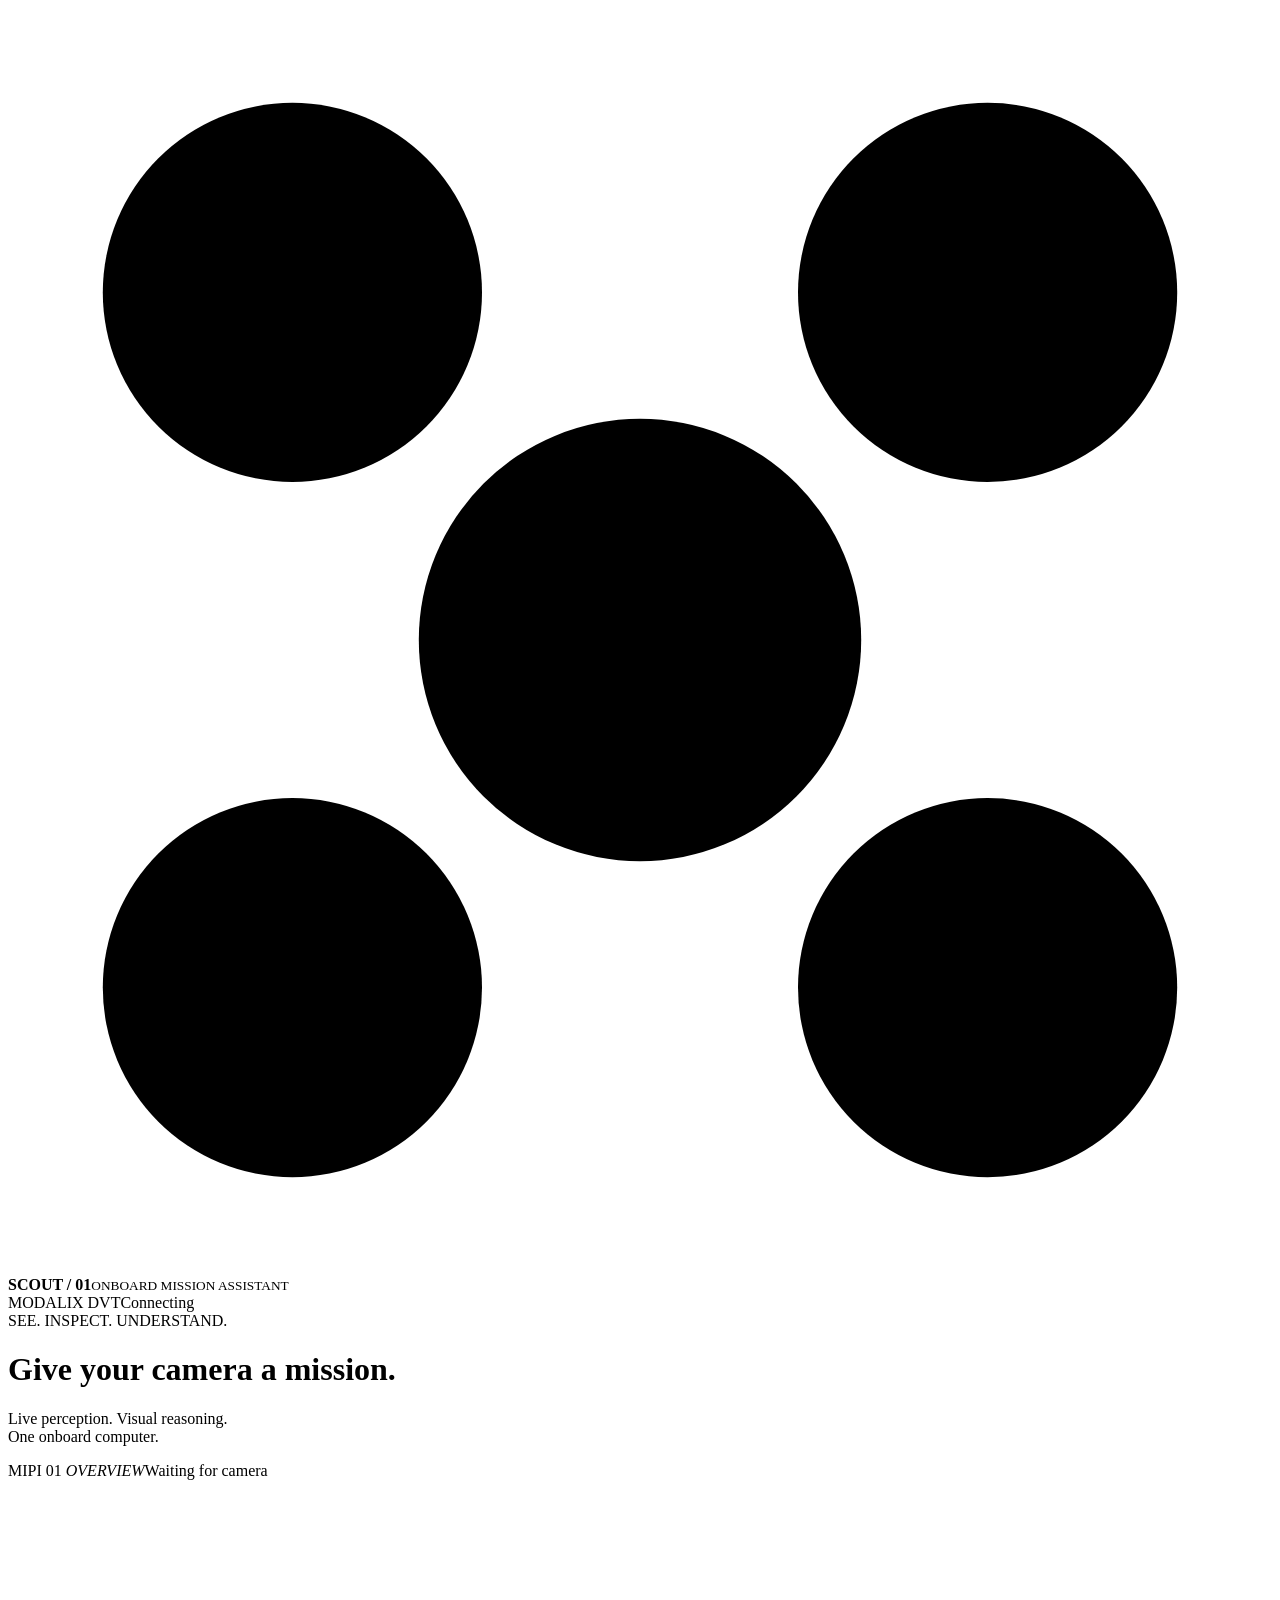
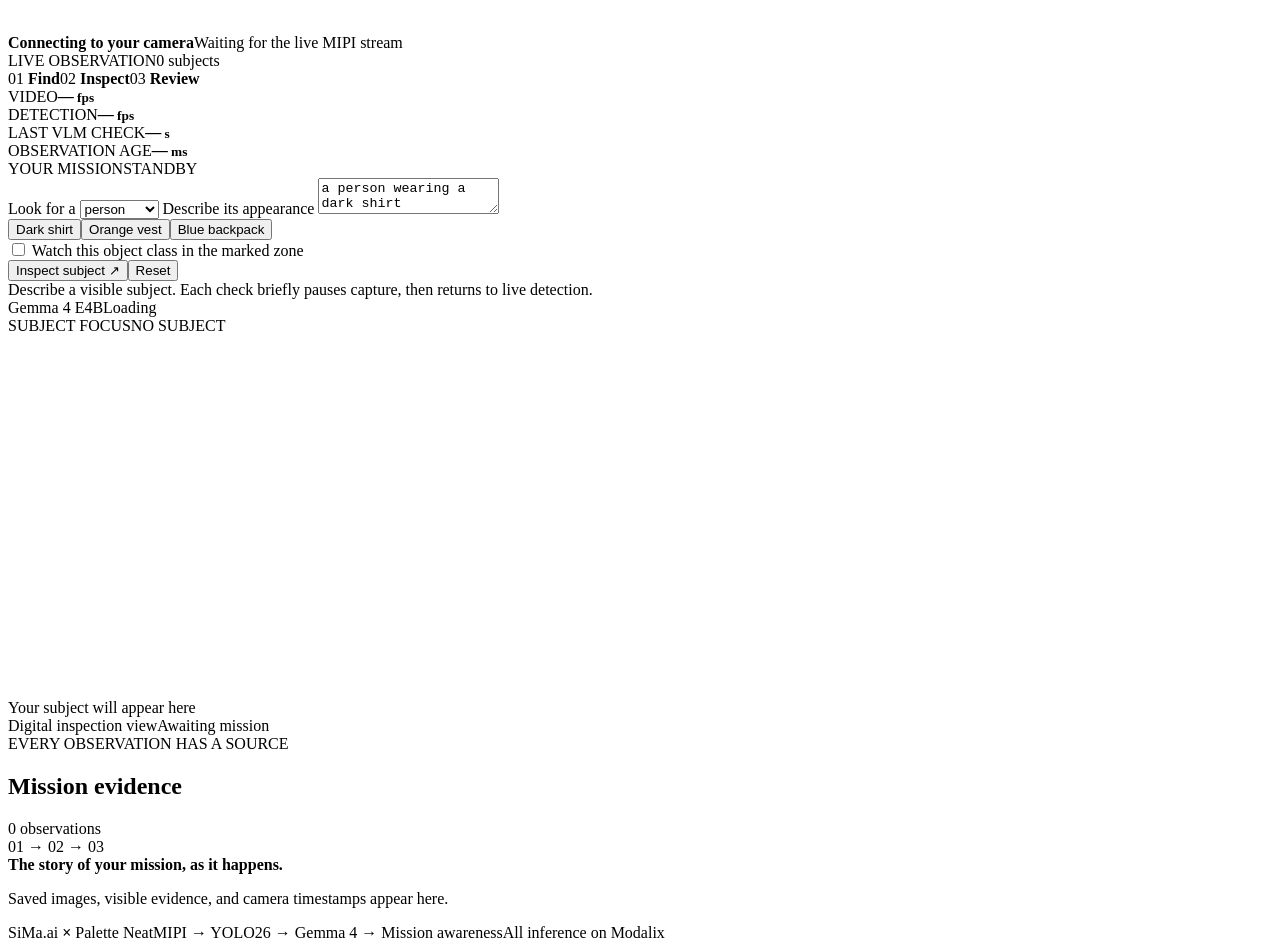
==== mipi-detector/scout-web/index.html @ 93d1834b "Add SCOUT MIPI camera demo with Gemma visual inspection" ====
<!doctype html>
<html lang="en">
<head>
  <meta charset="utf-8"><meta name="viewport" content="width=device-width,initial-scale=1">
  <title>SCOUT · Onboard mission assistant</title>
  <link rel="stylesheet" href="/scout.css">
</head>
<body>
  <header class="topbar">
    <div class="brand"><svg viewBox="0 0 40 40" aria-hidden="true"><path d="M20 5v30M5 20h30M9 9l22 22M9 31L31 9"/><circle cx="20" cy="20" r="7"/><circle cx="9" cy="9" r="6"/><circle cx="31" cy="31" r="6"/><circle cx="31" cy="9" r="6"/><circle cx="9" cy="31" r="6"/></svg><div><strong>SCOUT<span> / 01</span></strong><small>ONBOARD MISSION ASSISTANT</small></div></div>
    <div class="top-status"><span class="hardware">MODALIX DVT</span><span class="connection" id="connection">Connecting</span></div>
  </header>
  <main>
    <div class="intro"><div><span class="eyebrow">SEE. INSPECT. UNDERSTAND.</span><h1>Give your camera a mission.</h1></div><p>Live perception. Visual reasoning.<br>One onboard computer.</p></div>
    <div id="error" class="error" role="alert" hidden></div>
    <section class="workspace">
      <div class="scene-column">
        <div class="panel scene-panel">
          <div class="panel-heading"><span><i class="live-dot"></i>MIPI 01 <em>OVERVIEW</em></span><span id="video-status">Waiting for camera</span></div>
          <div class="viewport">
            <video id="video" autoplay muted playsinline></video><canvas id="overlay" aria-label="Tracked subjects and watch zone"></canvas>
            <div id="video-empty" class="video-empty"><div class="reticle"></div><strong>Connecting to your camera</strong><span>Waiting for the live MIPI stream</span></div>
            <div class="view-corners" aria-hidden="true"></div>
            <div class="capture-pause" id="capture-pause" hidden>SNAPSHOT CHECK · Live capture paused</div>
            <div class="scene-caption"><span id="scene-state">LIVE OBSERVATION</span><span id="scene-count">0 subjects</span></div>
          </div>
          <div class="mission-progress"><span id="step-search">01 <b>Find</b></span><i></i><span id="step-verify">02 <b>Inspect</b></span><i></i><span id="step-follow">03 <b>Review</b></span></div>
        </div>
        <div class="metrics">
          <div><span>VIDEO</span><strong id="metric-video">—<small> fps</small></strong></div>
          <div><span>DETECTION</span><strong id="metric-detection">—<small> fps</small></strong></div>
          <div><span>LAST VLM CHECK</span><strong id="metric-vlm">—<small> s</small></strong></div>
          <div><span>OBSERVATION AGE</span><strong id="metric-age">—<small> ms</small></strong></div>
        </div>
      </div>
      <aside class="control-column">
        <section class="panel mission-panel">
          <div class="panel-heading"><span>YOUR MISSION</span><span id="phase" class="phase">STANDBY</span></div>
          <form id="mission-form">
            <label for="object-class">Look for a <select id="object-class"><option value="person">person</option><option value="backpack">backpack</option><option value="bottle">bottle</option><option value="cup">cup</option><option value="handbag">handbag</option><option value="chair">chair</option></select></label>
            <label for="query" class="query-label">Describe its appearance</label>
            <textarea id="query" minlength="3" maxlength="180" required placeholder="e.g. a person wearing an orange vest">a person wearing a dark shirt</textarea>
            <div class="presets"><button type="button" data-class="person" data-query="a person wearing a dark shirt">Dark shirt</button><button type="button" data-class="person" data-query="a person wearing an orange vest">Orange vest</button><button type="button" data-class="backpack" data-query="a blue backpack">Blue backpack</button></div>
            <label class="zone-option"><input type="checkbox" id="zone"> Watch this object class in the marked zone</label>
            <div class="actions"><button class="primary" type="submit" id="start">Inspect subject <span>↗</span></button><button class="reset" type="button" id="reset" title="Stop this mission">Reset</button></div>
          </form>
          <div class="mission-message" id="mission-message">Describe a visible subject. Each check briefly pauses capture, then returns to live detection.</div>
          <div class="model-line"><span><i id="vlm-dot"></i>Gemma 4 E4B</span><span id="vlm-status">Loading</span><button id="retry" type="button" hidden>Retry</button></div>
        </section>
        <section class="panel focus-panel">
          <div class="panel-heading"><span>SUBJECT FOCUS</span><span id="focus-id">NO SUBJECT</span></div>
          <div class="focus-viewport"><canvas id="focus" width="640" height="360"></canvas><div id="focus-empty"><span class="reticle" aria-hidden="true"></span><span>Your subject will appear here</span></div></div>
          <div class="focus-caption"><span id="focus-label">Digital inspection view</span><span id="focus-checks">Awaiting mission</span></div>
        </section>
      </aside>
    </section>
    <section class="evidence-section">
      <div class="evidence-heading"><div><span class="eyebrow">EVERY OBSERVATION HAS A SOURCE</span><h2>Mission evidence</h2></div><span id="evidence-count">0 observations</span></div>
      <div id="timeline" class="timeline"><div class="timeline-empty"><span>01 → 02 → 03</span><div><strong>The story of your mission, as it happens.</strong><p>Saved images, visible evidence, and camera timestamps appear here.</p></div></div></div>
    </section>
    <footer><span>SiMa.ai <b>×</b> Palette Neat</span><span>MIPI → YOLO26 → Gemma 4 → Mission awareness</span><span>All inference on Modalix</span></footer>
  </main>
  <dialog id="evidence-dialog"><button id="close-dialog" aria-label="Close evidence">×</button><img id="evidence-image" alt="Exact image examined by Gemma"><div><span class="eyebrow">VERIFICATION SOURCE</span><h2 id="evidence-title"></h2><p id="evidence-detail"></p><small id="evidence-time"></small></div></dialog>
  <script src="/webrtc.js"></script><script src="/scout.js"></script>
</body>
</html>
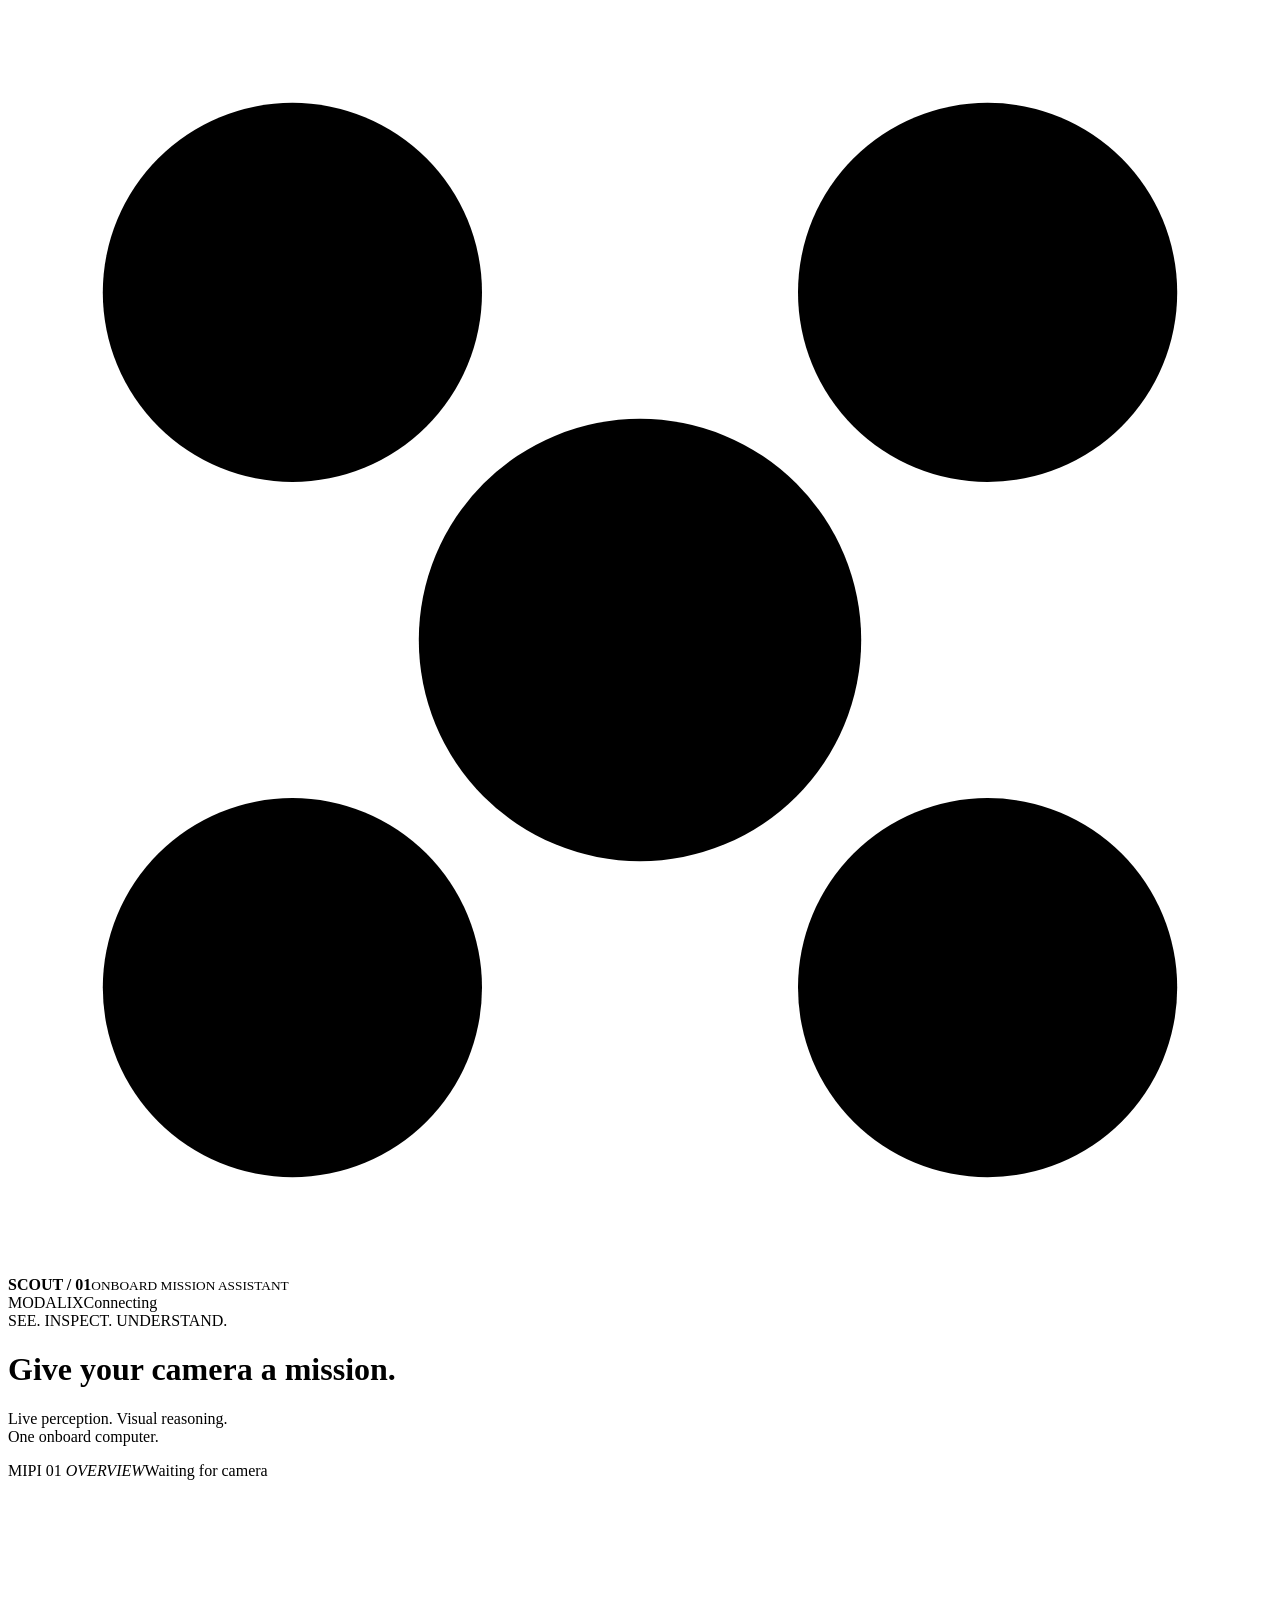
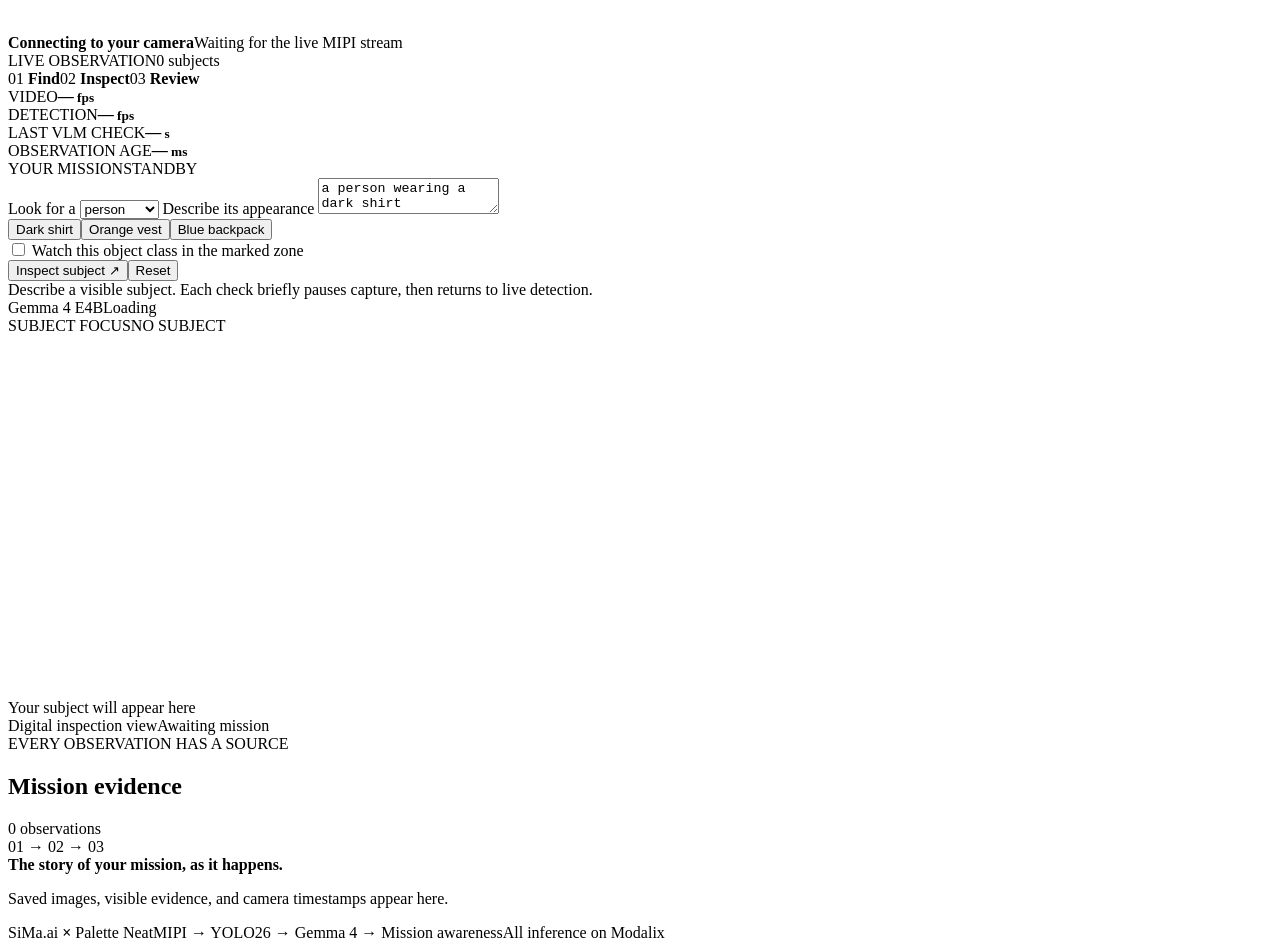
==== commit 91c6b4a2: "Fix SCOUT camera restart and streaming on Modalix SoM" ====
--- a/mipi-detector/scout-web/index.html
+++ b/mipi-detector/scout-web/index.html
@@ -8,7 +8,7 @@
 <body>
   <header class="topbar">
     <div class="brand"><svg viewBox="0 0 40 40" aria-hidden="true"><path d="M20 5v30M5 20h30M9 9l22 22M9 31L31 9"/><circle cx="20" cy="20" r="7"/><circle cx="9" cy="9" r="6"/><circle cx="31" cy="31" r="6"/><circle cx="31" cy="9" r="6"/><circle cx="9" cy="31" r="6"/></svg><div><strong>SCOUT<span> / 01</span></strong><small>ONBOARD MISSION ASSISTANT</small></div></div>
-    <div class="top-status"><span class="hardware">MODALIX DVT</span><span class="connection" id="connection">Connecting</span></div>
+    <div class="top-status"><span class="hardware">MODALIX</span><span class="connection" id="connection">Connecting</span></div>
   </header>
   <main>
     <div class="intro"><div><span class="eyebrow">SEE. INSPECT. UNDERSTAND.</span><h1>Give your camera a mission.</h1></div><p>Live perception. Visual reasoning.<br>One onboard computer.</p></div>
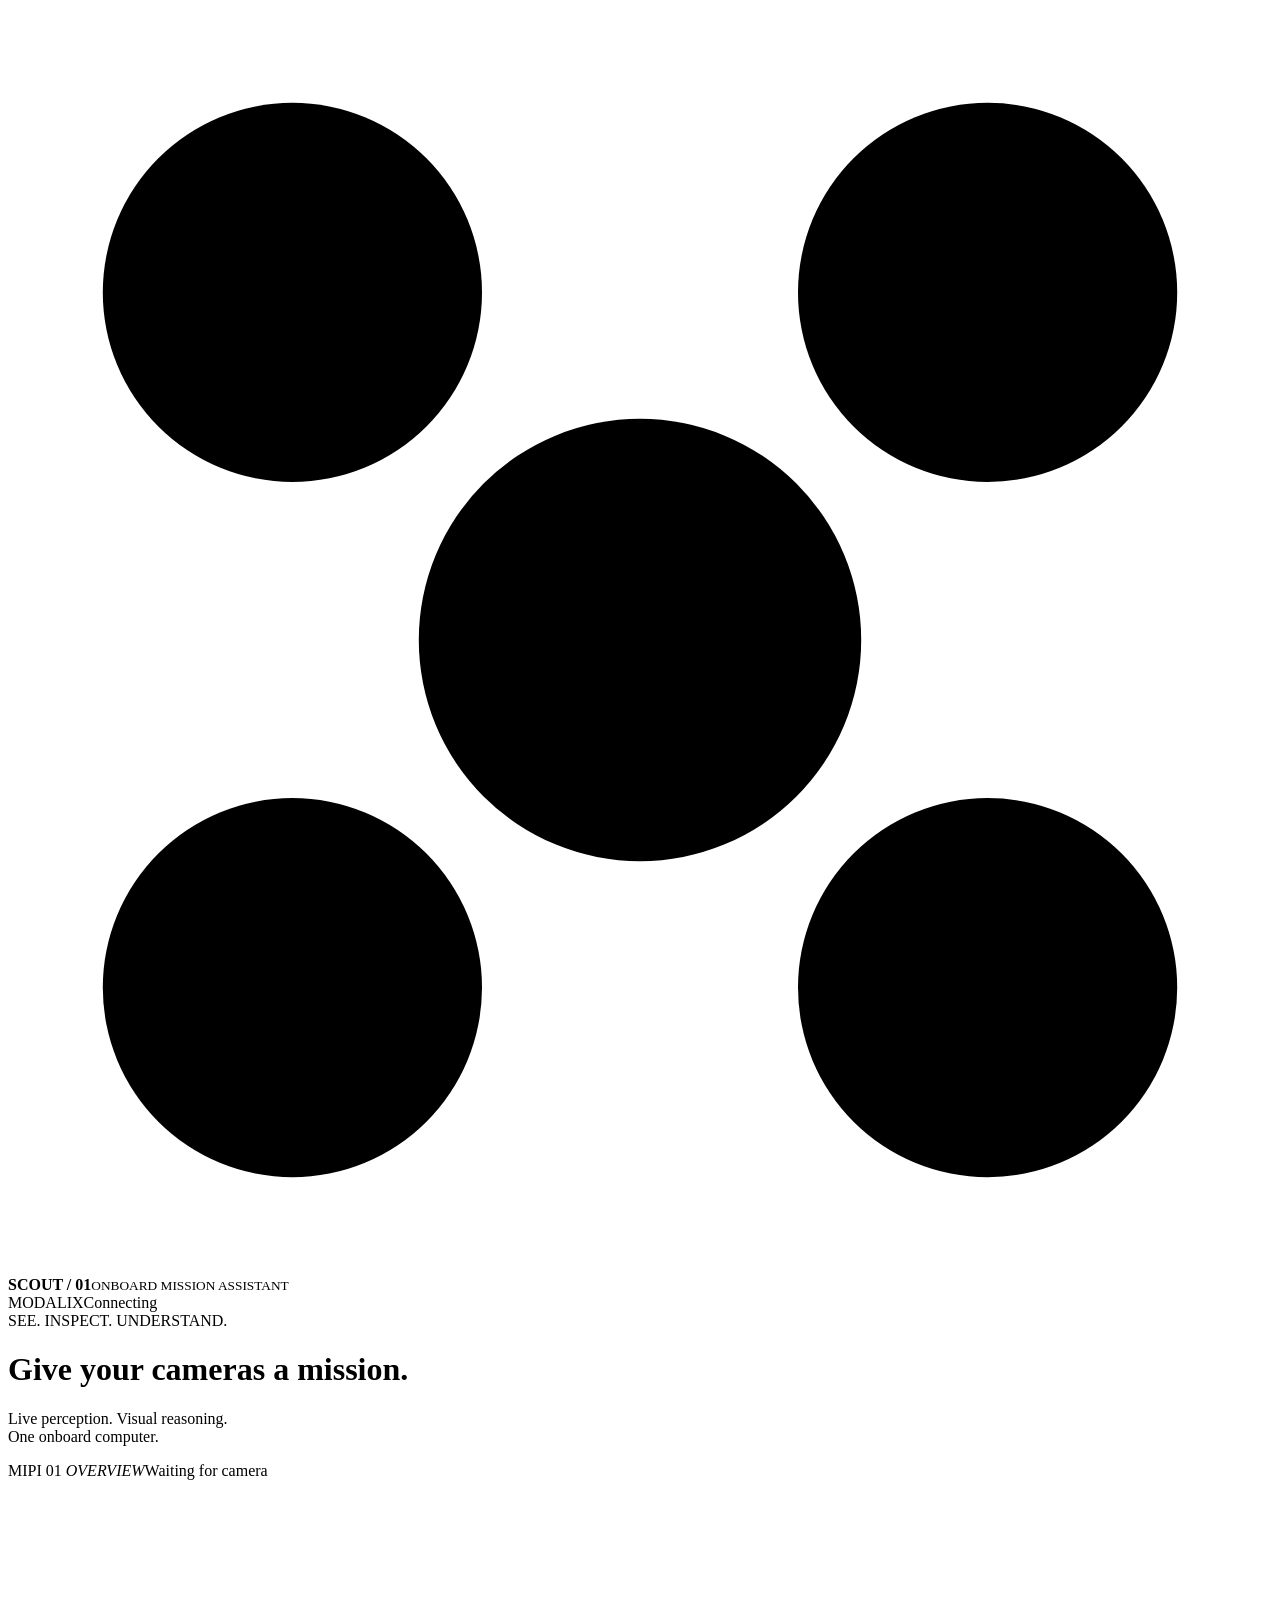
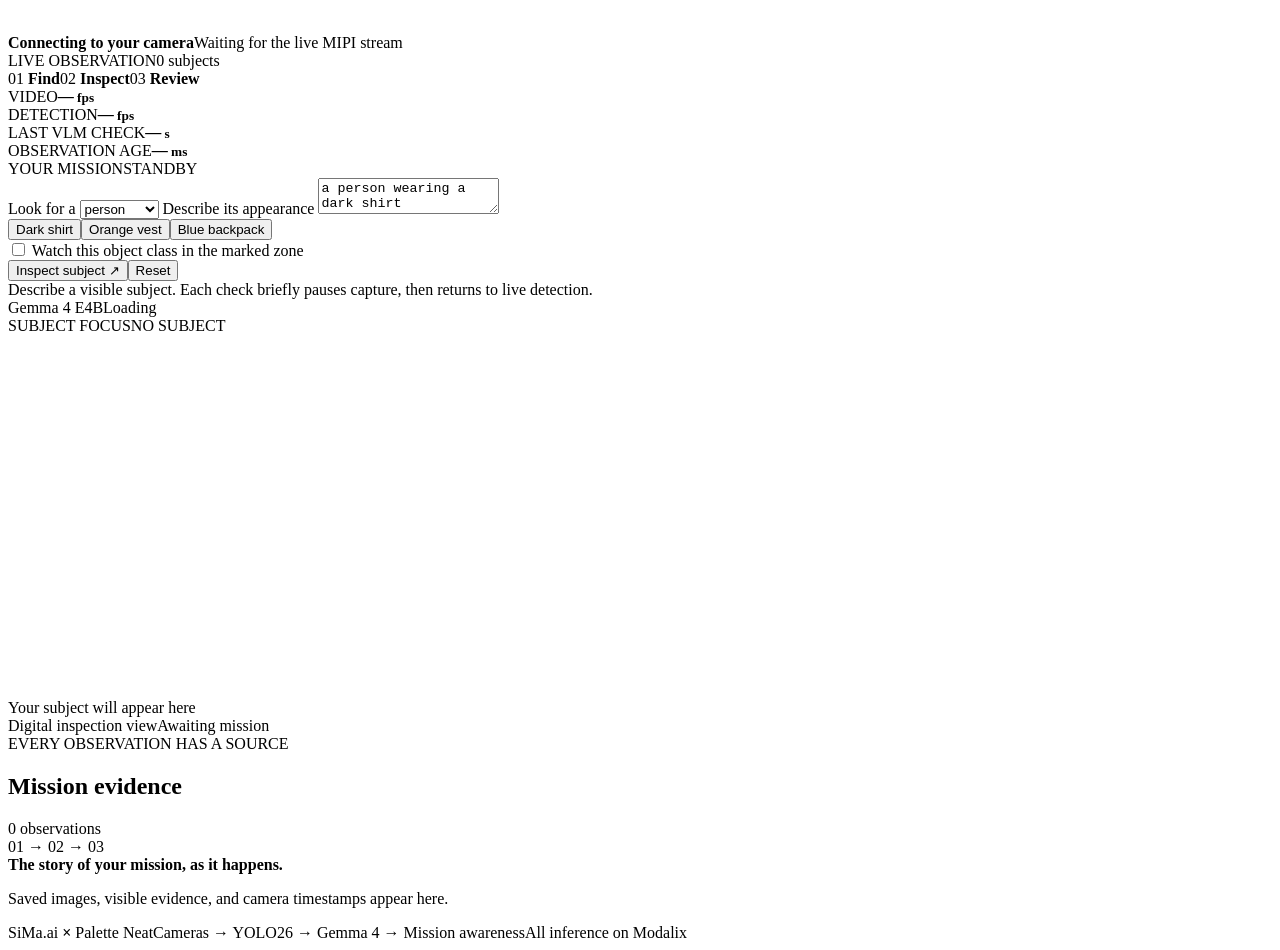
==== commit 228ec12b: "Add USB area monitoring and pulsing red warnings to SCOUT" ====
--- a/mipi-detector/scout-web/index.html
+++ b/mipi-detector/scout-web/index.html
@@ -11,11 +11,15 @@
     <div class="top-status"><span class="hardware">MODALIX</span><span class="connection" id="connection">Connecting</span></div>
   </header>
   <main>
-    <div class="intro"><div><span class="eyebrow">SEE. INSPECT. UNDERSTAND.</span><h1>Give your camera a mission.</h1></div><p>Live perception. Visual reasoning.<br>One onboard computer.</p></div>
+    <div class="intro"><div><span class="eyebrow">SEE. INSPECT. UNDERSTAND.</span><h1>Give your cameras a mission.</h1></div><p>Live perception. Visual reasoning.<br>One onboard computer.</p></div>
     <div id="error" class="error" role="alert" hidden></div>
+    <nav class="camera-strip" id="camera-strip" aria-label="Mission views" hidden>
+      <button id="select-mipi" class="selected" aria-pressed="true"><span>01 / MIPI OVERVIEW</span><strong>Find a subject</strong><small id="mipi-strip-status">Connecting</small></button>
+      <button id="select-usb" aria-pressed="false"><span>02 / USB LANDING &amp; PAYLOAD</span><strong>Watch an area</strong><small id="usb-strip-status">Connecting</small></button>
+    </nav>
     <section class="workspace">
       <div class="scene-column">
-        <div class="panel scene-panel">
+        <div id="primary-camera"><div class="panel scene-panel" id="mipi-panel">
           <div class="panel-heading"><span><i class="live-dot"></i>MIPI 01 <em>OVERVIEW</em></span><span id="video-status">Waiting for camera</span></div>
           <div class="viewport">
             <video id="video" autoplay muted playsinline></video><canvas id="overlay" aria-label="Tracked subjects and watch zone"></canvas>
@@ -25,7 +29,7 @@
             <div class="scene-caption"><span id="scene-state">LIVE OBSERVATION</span><span id="scene-count">0 subjects</span></div>
           </div>
           <div class="mission-progress"><span id="step-search">01 <b>Find</b></span><i></i><span id="step-verify">02 <b>Inspect</b></span><i></i><span id="step-follow">03 <b>Review</b></span></div>
-        </div>
+        </div></div>
         <div class="metrics">
           <div><span>VIDEO</span><strong id="metric-video">—<small> fps</small></strong></div>
           <div><span>DETECTION</span><strong id="metric-detection">—<small> fps</small></strong></div>
@@ -34,7 +38,7 @@
         </div>
       </div>
       <aside class="control-column">
-        <section class="panel mission-panel">
+        <section class="panel mission-panel" id="find-panel">
           <div class="panel-heading"><span>YOUR MISSION</span><span id="phase" class="phase">STANDBY</span></div>
           <form id="mission-form">
             <label for="object-class">Look for a <select id="object-class"><option value="person">person</option><option value="backpack">backpack</option><option value="bottle">bottle</option><option value="cup">cup</option><option value="handbag">handbag</option><option value="chair">chair</option></select></label>
@@ -47,20 +51,45 @@
           <div class="mission-message" id="mission-message">Describe a visible subject. Each check briefly pauses capture, then returns to live detection.</div>
           <div class="model-line"><span><i id="vlm-dot"></i>Gemma 4 E4B</span><span id="vlm-status">Loading</span><button id="retry" type="button" hidden>Retry</button></div>
         </section>
+        <section class="panel mission-panel" id="watch-panel" hidden>
+          <div class="panel-heading"><span>LANDING / PAYLOAD WATCH</span><span id="watch-status" class="phase">OBSERVING</span></div>
+          <div class="watch-controls">
+            <p>Mark a mat, table or payload area. Watch objects enter and leave, then inspect a saved view with Gemma.</p>
+            <label class="zone-option"><input type="checkbox" id="watch-enabled" checked> Monitor the marked area</label>
+            <label for="watch-class">Watch for <select id="watch-class"><option value="any">people &amp; payload props</option><option value="person">person</option><option value="backpack">backpack</option><option value="handbag">handbag</option><option value="bottle">bottle</option><option value="cup">cup</option><option value="chair">chair</option></select></label>
+            <button id="draw-area" class="outline-button" type="button">Draw watch area</button>
+            <p id="area-hint">Drag a rectangle on the USB view to match your mat or table.</p>
+            <button class="primary" id="inspect-area" type="button">Inspect area snapshot <span>↗</span></button>
+          </div>
+          <div id="watch-message" class="mission-message">Waiting for the USB camera.</div>
+          <div class="model-line"><span>Gemma 4 E4B</span><span id="watch-vlm-status">Loading</span></div>
+        </section>
         <section class="panel focus-panel">
           <div class="panel-heading"><span>SUBJECT FOCUS</span><span id="focus-id">NO SUBJECT</span></div>
           <div class="focus-viewport"><canvas id="focus" width="640" height="360"></canvas><div id="focus-empty"><span class="reticle" aria-hidden="true"></span><span>Your subject will appear here</span></div></div>
           <div class="focus-caption"><span id="focus-label">Digital inspection view</span><span id="focus-checks">Awaiting mission</span></div>
         </section>
+        <div id="secondary-camera" hidden>
+          <section class="panel scene-panel" id="usb-panel">
+            <div class="panel-heading"><span><i class="live-dot"></i>USB 02 <em>LANDING / PAYLOAD</em></span><span id="usb-video-status">Waiting for camera</span></div>
+            <div class="viewport">
+              <video id="usb-video" autoplay muted playsinline></video><canvas id="usb-overlay" aria-label="USB objects and adjustable watch area"></canvas>
+              <div class="video-empty" id="usb-empty"><div class="reticle"></div><strong>Landing / payload view</strong><span>Waiting for the USB stream</span></div>
+              <div class="capture-pause" id="usb-pause" hidden>SNAPSHOT CHECK · Live capture paused</div>
+              <div class="scene-caption"><span id="usb-scene-state">OBSERVING AREA</span><span id="usb-count">0 objects in area</span></div>
+            </div>
+            <div class="watch-caption"><span id="usb-rate">— fps</span><span>Object observations · local USB tracks</span></div>
+          </section>
+        </div>
       </aside>
     </section>
     <section class="evidence-section">
       <div class="evidence-heading"><div><span class="eyebrow">EVERY OBSERVATION HAS A SOURCE</span><h2>Mission evidence</h2></div><span id="evidence-count">0 observations</span></div>
       <div id="timeline" class="timeline"><div class="timeline-empty"><span>01 → 02 → 03</span><div><strong>The story of your mission, as it happens.</strong><p>Saved images, visible evidence, and camera timestamps appear here.</p></div></div></div>
     </section>
-    <footer><span>SiMa.ai <b>×</b> Palette Neat</span><span>MIPI → YOLO26 → Gemma 4 → Mission awareness</span><span>All inference on Modalix</span></footer>
+    <footer><span>SiMa.ai <b>×</b> Palette Neat</span><span>Cameras → YOLO26 → Gemma 4 → Mission awareness</span><span>All inference on Modalix</span></footer>
   </main>
-  <dialog id="evidence-dialog"><button id="close-dialog" aria-label="Close evidence">×</button><img id="evidence-image" alt="Exact image examined by Gemma"><div><span class="eyebrow">VERIFICATION SOURCE</span><h2 id="evidence-title"></h2><p id="evidence-detail"></p><small id="evidence-time"></small></div></dialog>
+  <dialog id="evidence-dialog"><button id="close-dialog" aria-label="Close evidence">×</button><img id="evidence-image" alt="Saved camera evidence"><div><span class="eyebrow">OBSERVATION SOURCE</span><h2 id="evidence-title"></h2><p id="evidence-detail"></p><small id="evidence-time"></small></div></dialog>
   <script src="/webrtc.js"></script><script src="/scout.js"></script>
 </body>
 </html>
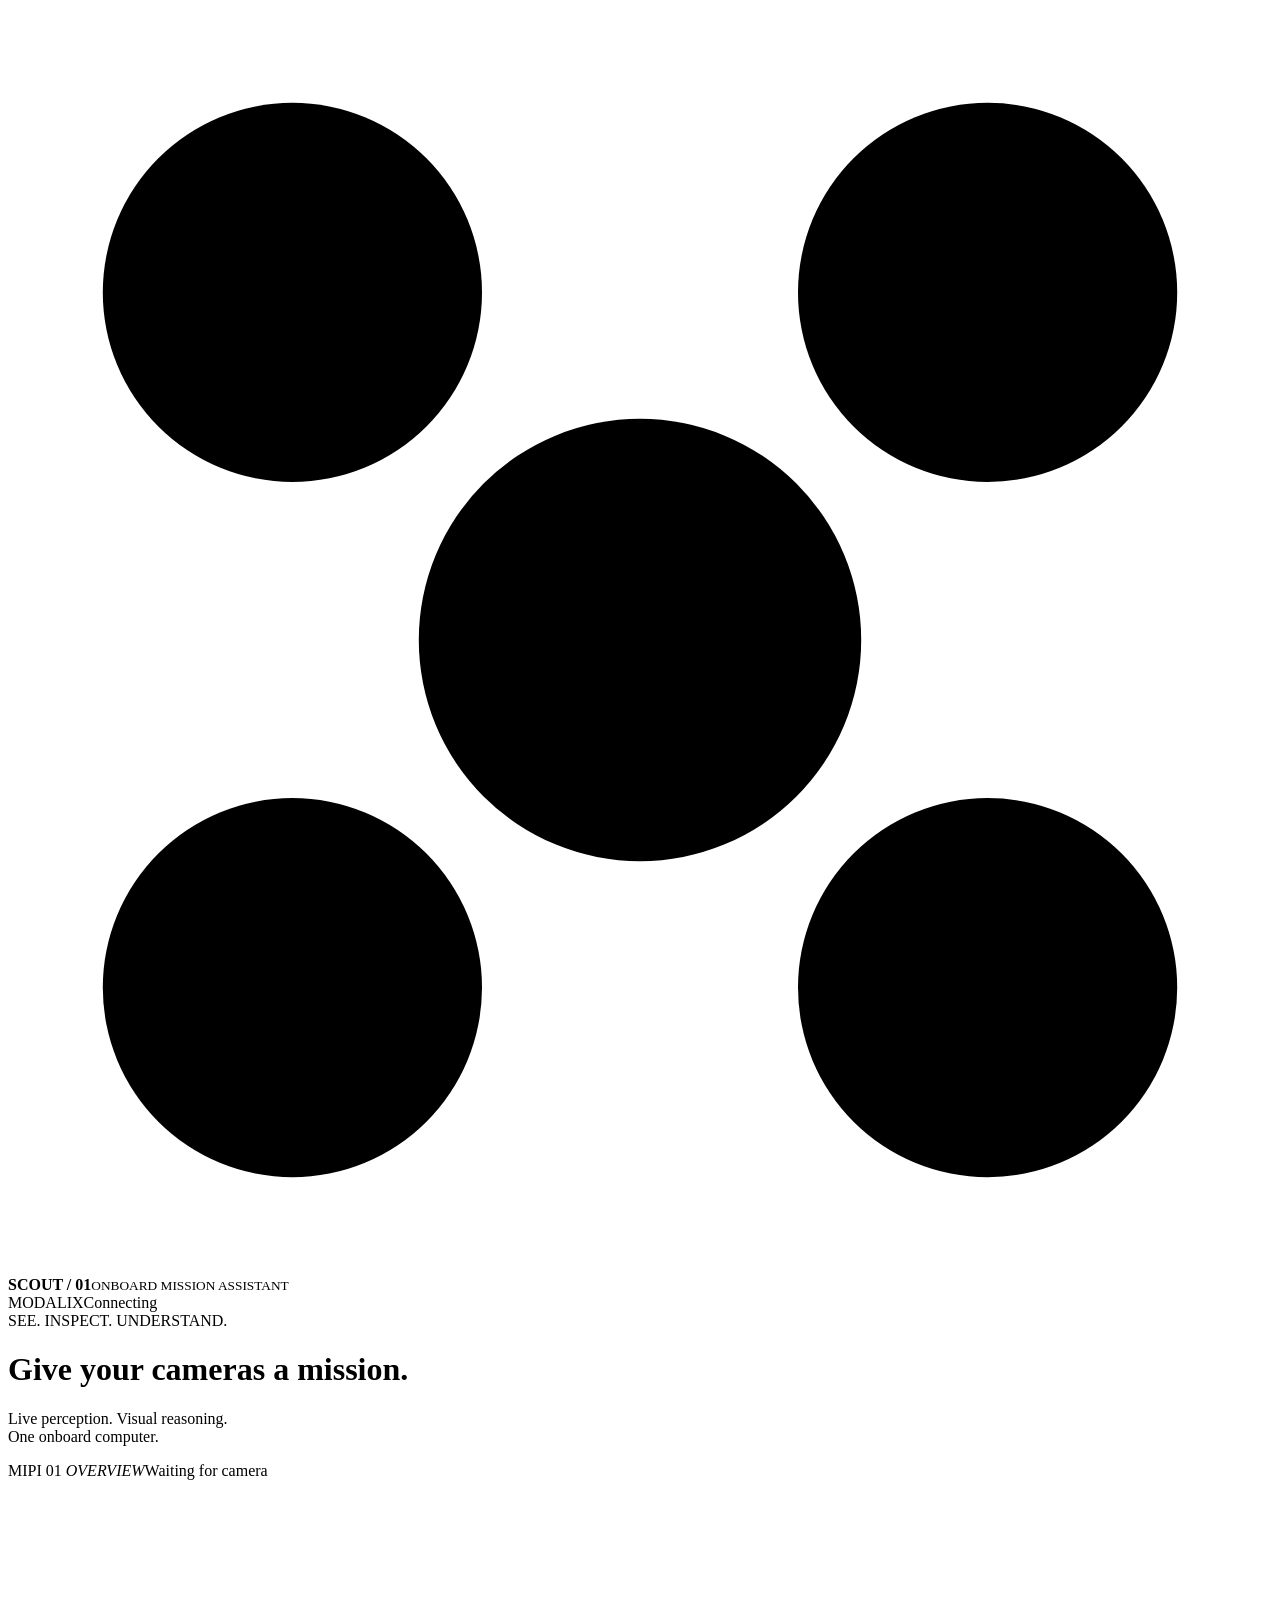
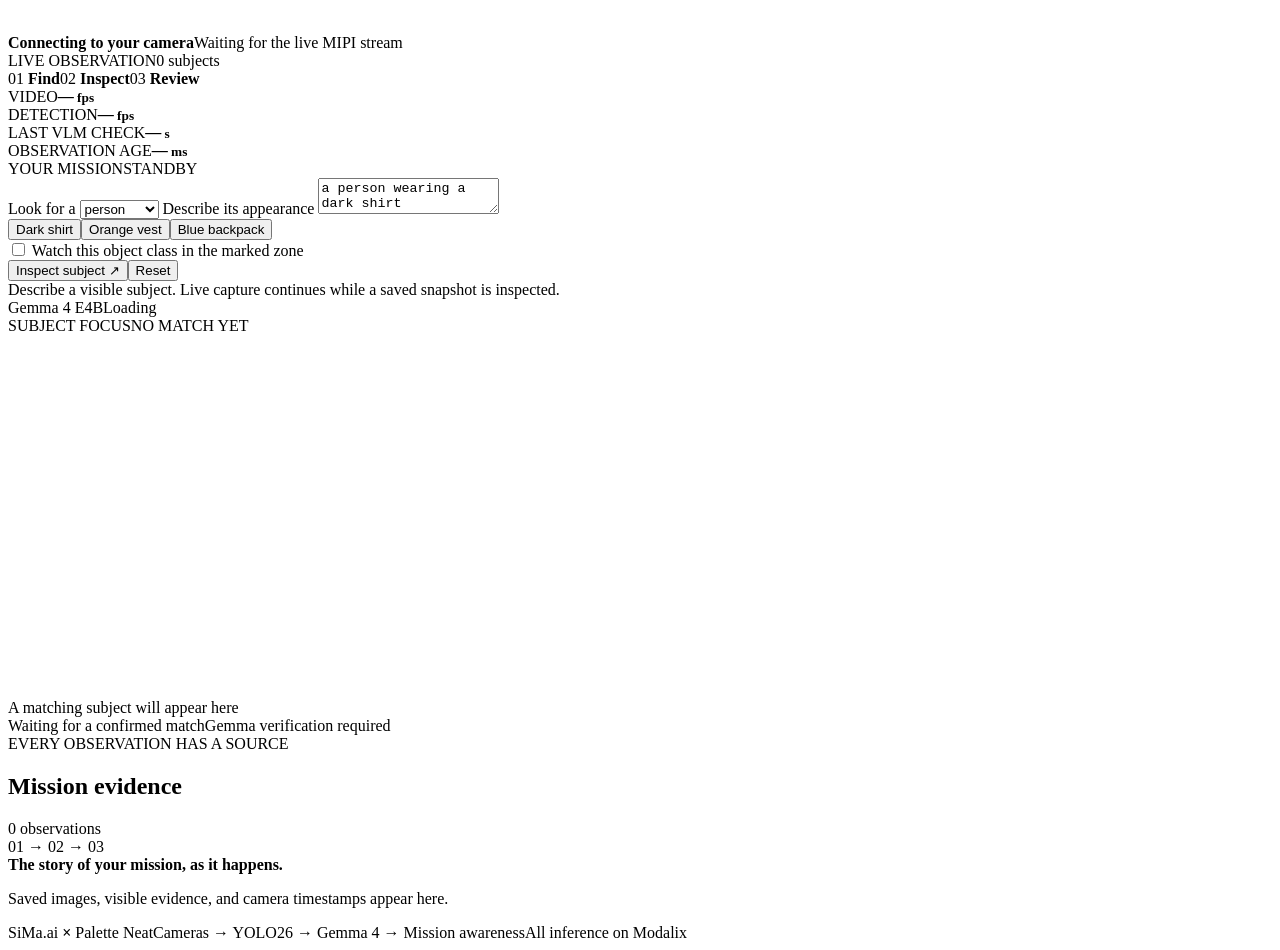
==== commit f3c29ee1: "Add SCOUT voice and confirmed subject tracking" ====
--- a/mipi-detector/scout-web/index.html
+++ b/mipi-detector/scout-web/index.html
@@ -48,8 +48,8 @@
             <label class="zone-option"><input type="checkbox" id="zone"> Watch this object class in the marked zone</label>
             <div class="actions"><button class="primary" type="submit" id="start">Inspect subject <span>↗</span></button><button class="reset" type="button" id="reset" title="Stop this mission">Reset</button></div>
           </form>
-          <div class="mission-message" id="mission-message">Describe a visible subject. Each check briefly pauses capture, then returns to live detection.</div>
-          <div class="model-line"><span><i id="vlm-dot"></i>Gemma 4 E4B</span><span id="vlm-status">Loading</span><button id="retry" type="button" hidden>Retry</button></div>
+          <div class="mission-message" id="mission-message">Describe a visible subject. Live capture continues while a saved snapshot is inspected.</div>
+          <div class="model-line"><span><i id="vlm-dot"></i>Gemma 4 E4B</span><span id="vlm-status">Loading</span><button id="retry" type="button" hidden>Restart all models</button></div>
         </section>
         <section class="panel mission-panel" id="watch-panel" hidden>
           <div class="panel-heading"><span>LANDING / PAYLOAD WATCH</span><span id="watch-status" class="phase">OBSERVING</span></div>
@@ -64,10 +64,18 @@
           <div id="watch-message" class="mission-message">Waiting for the USB camera.</div>
           <div class="model-line"><span>Gemma 4 E4B</span><span id="watch-vlm-status">Loading</span></div>
         </section>
+        <section class="panel speech-panel" id="speech-panel" hidden>
+          <div class="panel-heading"><span>VOICE</span><span>THIS DEVICE</span></div>
+          <div class="speech-controls">
+            <p id="speech-hint"></p>
+            <div class="speech-actions"><button type="button" id="listen" class="primary" aria-pressed="false">Listen</button><button type="button" id="play-reply" class="outline-button" hidden>Play reply</button><button type="button" id="cancel-speech" class="reset" hidden>Cancel speech</button></div>
+            <p id="speech-status" role="status" aria-live="polite">Ready.</p>
+          </div>
+        </section>
         <section class="panel focus-panel">
-          <div class="panel-heading"><span>SUBJECT FOCUS</span><span id="focus-id">NO SUBJECT</span></div>
-          <div class="focus-viewport"><canvas id="focus" width="640" height="360"></canvas><div id="focus-empty"><span class="reticle" aria-hidden="true"></span><span>Your subject will appear here</span></div></div>
-          <div class="focus-caption"><span id="focus-label">Digital inspection view</span><span id="focus-checks">Awaiting mission</span></div>
+          <div class="panel-heading"><span>SUBJECT FOCUS</span><span id="focus-id">NO MATCH YET</span></div>
+          <div class="focus-viewport"><canvas id="focus" width="640" height="360"></canvas><div id="focus-empty"><span class="reticle" aria-hidden="true"></span><span>A matching subject will appear here</span></div></div>
+          <div class="focus-caption"><span id="focus-label">Waiting for a confirmed match</span><span id="focus-checks">Gemma verification required</span></div>
         </section>
         <div id="secondary-camera" hidden>
           <section class="panel scene-panel" id="usb-panel">
@@ -90,6 +98,6 @@
     <footer><span>SiMa.ai <b>×</b> Palette Neat</span><span>Cameras → YOLO26 → Gemma 4 → Mission awareness</span><span>All inference on Modalix</span></footer>
   </main>
   <dialog id="evidence-dialog"><button id="close-dialog" aria-label="Close evidence">×</button><img id="evidence-image" alt="Saved camera evidence"><div><span class="eyebrow">OBSERVATION SOURCE</span><h2 id="evidence-title"></h2><p id="evidence-detail"></p><small id="evidence-time"></small></div></dialog>
-  <script src="/webrtc.js"></script><script src="/scout.js"></script>
+  <script src="/webrtc.js"></script><script src="/voice.js"></script><script src="/scout.js"></script>
 </body>
 </html>
